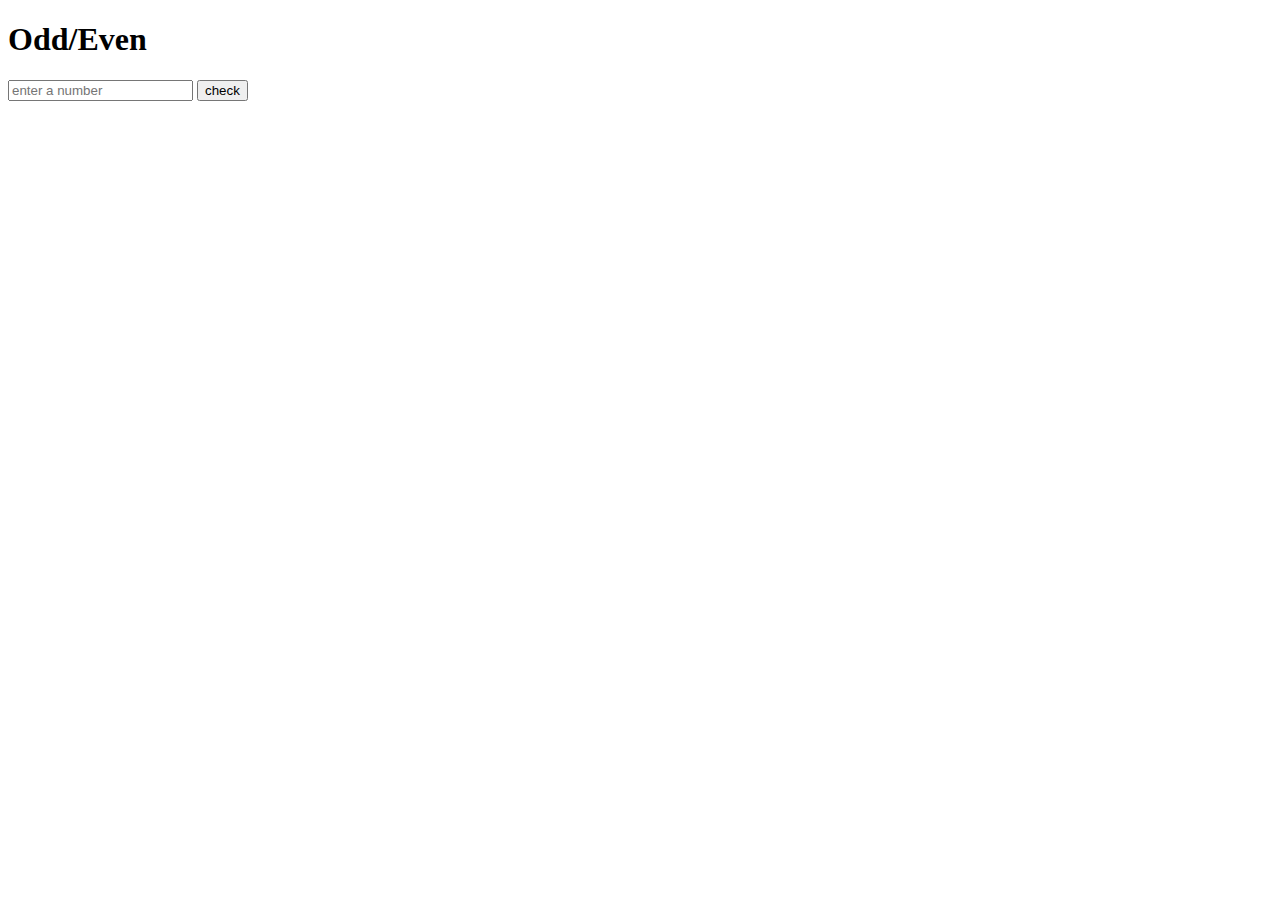
==== index.html @ 9e3919a9 "initial commit" ====
<!DOCTYPE html>
<html lang="en">
<head>
    <meta charset="UTF-8">
    <meta name="viewport" content="width=device-width, initial-scale=1.0">
    <title>Document</title>
    <link href="https://cdn.jsdelivr.net/npm/bootstrap@5.3.1/dist/css/bootstrap.min.css" rel="stylesheet" integrity="sha384-4bw+/aepP/YC94hEpVNVgiZdgIC5+VKNBQNGCHeKRQN+PtmoHDEXuppvnDJzQIu9" crossorigin="anonymous">

</head>
<body>
    <div class="bg-black text-white p-5 container w-50 text-center">
    <h1 class="text-center">Odd/Even</h1>
    <input id="a1" class="form-control mt-5" type="text"placeholder="enter a number">
    <button onclick="oddeven()" class="btn btn-danger mt-5">check</button>

</div>
<script>
    function oddeven(){
        num=parseInt(a1.value)
        if(num%2==0){
            alert(`${num} is even`)
        }
        else{
            alert(`${num} is odd`)
        }
    }
</script>
</body>
</html>
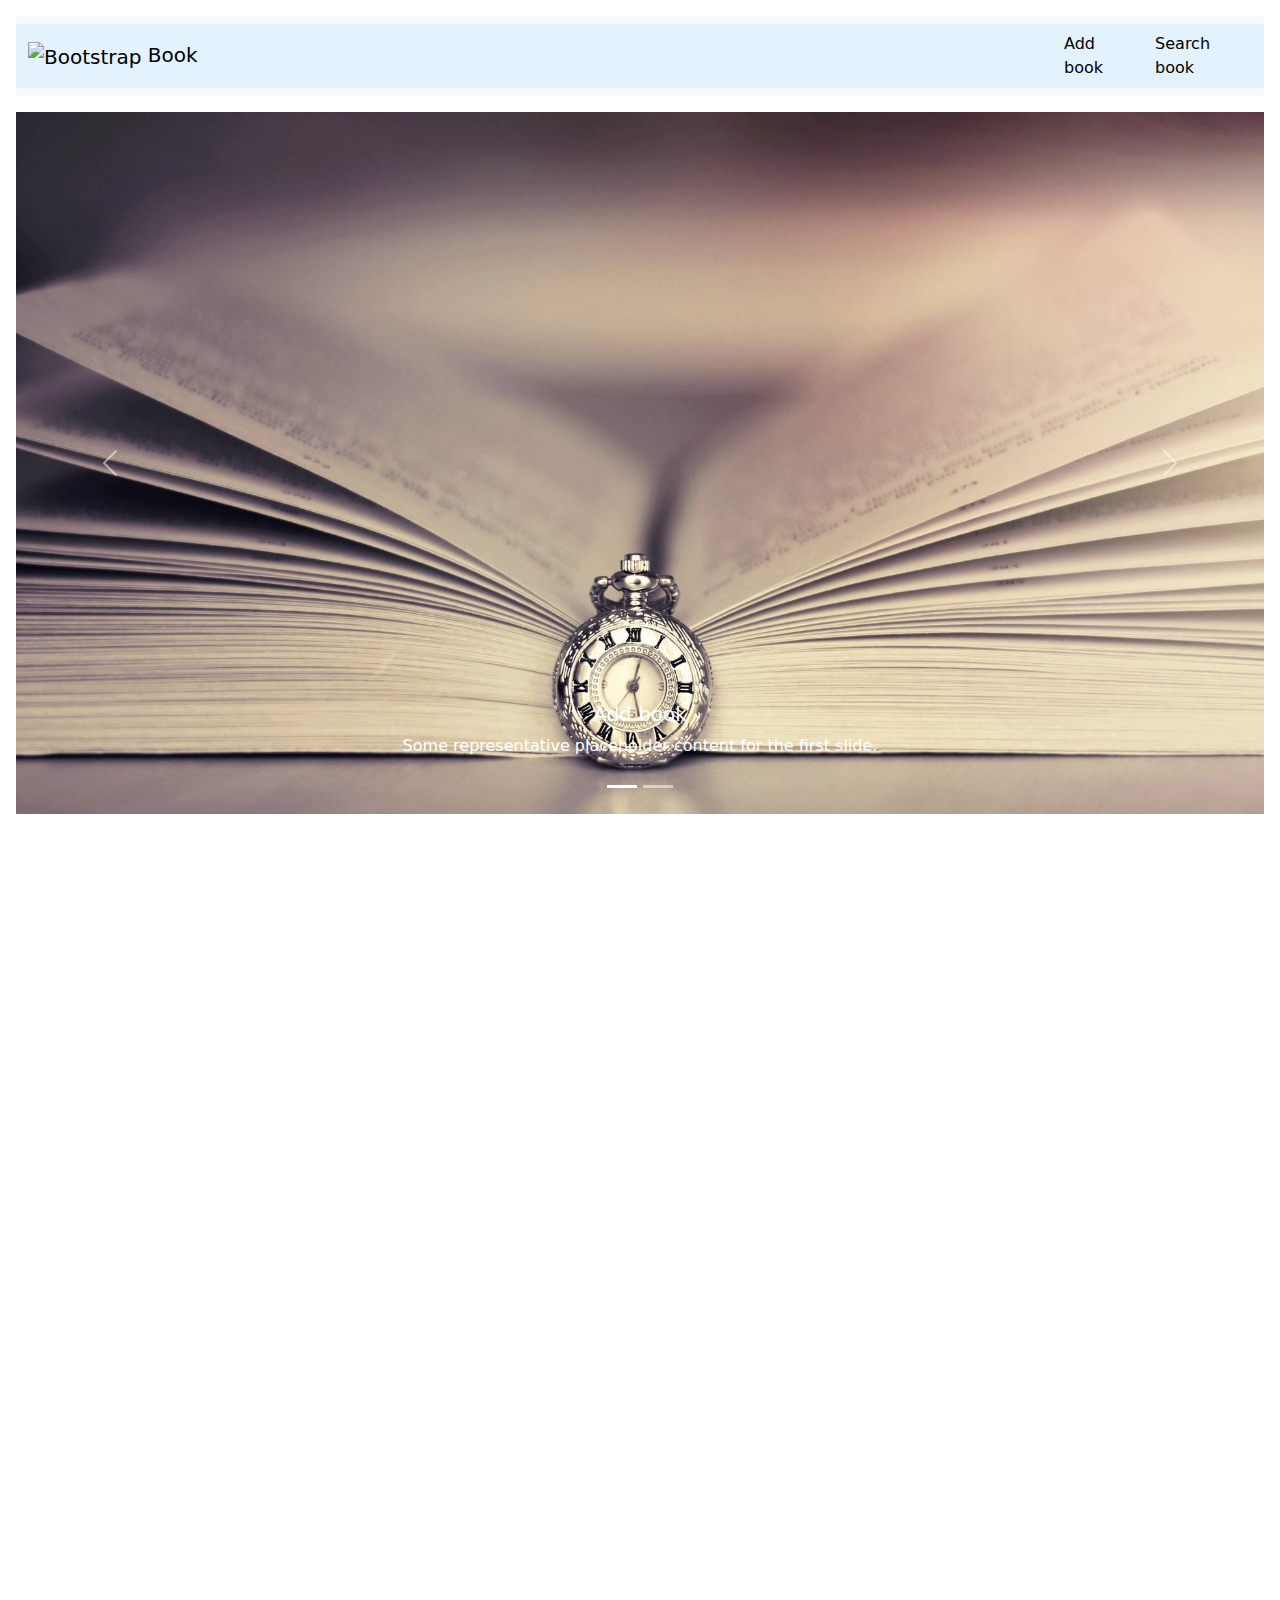
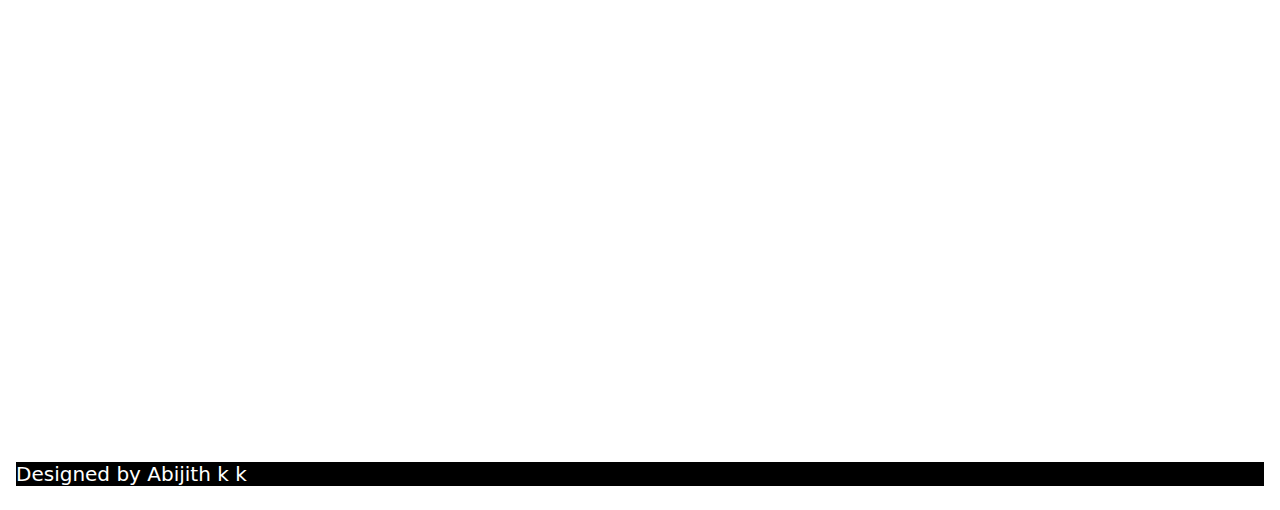
==== commit 3638d3fb: "footer" ====
--- a/index.html
+++ b/index.html
@@ -1,32 +1,87 @@
+<!doctype html>
+<html lang="en">
+  <head>
+    <meta charset="utf-8">
+    <meta name="viewport" content="width=device-width, initial-scale=1">
+    <link href="https://cdn.jsdelivr.net/npm/bootstrap@5.3.2/dist/css/bootstrap.min.css" rel="stylesheet">
+    <link href="https://getbootstrap.com/docs/5.3/assets/css/docs.css" rel="stylesheet">
+    <title>Bootstrap Example</title>
+    <script src="https://cdn.jsdelivr.net/npm/bootstrap@5.3.2/dist/js/bootstrap.bundle.min.js"></script>
+    <link rel="stylesheet" href="./book.css">
+  </head>
+  <style>
+    footer{
+        margin-top: 100%;
+    }
+  </style>
+  <body class="p-3 m-0 border-0 bd-example m-0 border-0">
 
+    <!-- Example Code -->
+    
+    <nav class="navbar navbar-expand-lg bg-body-tertiary" >
+      <div class="container-fluid"style="background-color: #e3f2fd;">
+        <a class="navbar-brand" href="#">
+          <img src="https://images.unsplash.com/photo-1589998059171-988d887df646?ixlib=rb-4.0.3&ixid=M3wxMjA3fDB8MHxwaG90by1wYWdlfHx8fGVufDB8fHx8fA%3D%3D&auto=format&fit=crop&w=1776&q=80" alt="Bootstrap" width="30" height="24">
+        Book</a>        <button class="navbar-toggler" type="button" data-bs-toggle="collapse" data-bs-target="#navbarNavDropdown" aria-controls="navbarNavDropdown" aria-expanded="false" aria-label="Toggle navigation">
+          <span class="navbar-toggler-icon"></span>
+        </button>
+        <div class="collapse navbar-collapse bb" id="navbarNavDropdown">
+          <ul class="navbar-nav">
+            <li class="nav-item">
+              <a class="nav-link active " aria-current="page" href="./addbook.html">Add book</a>
+            </li>
+            <li class="nav-item ms-2">
+              <a class="nav-link active" href="./searchbook.html">Search book</a>
+            </li>
+          </ul>
+        </div>
+      </div>
+    </nav>
+    
+    <!-- End Example Code -->
 
-
-<!DOCTYPE html>
-<html lang="en">
-<head>
-    <meta charset="UTF-8">
-    <meta name="viewport" content="width=device-width, initial-scale=1.0">
-    <title>Document</title>
-    <link href="https://cdn.jsdelivr.net/npm/bootstrap@5.3.1/dist/css/bootstrap.min.css" rel="stylesheet" integrity="sha384-4bw+/aepP/YC94hEpVNVgiZdgIC5+VKNBQNGCHeKRQN+PtmoHDEXuppvnDJzQIu9" crossorigin="anonymous">
-
-</head>
-<body>
-    <div class="bg-black text-white p-5 container w-50 text-center">
-    <h1 class="text-center">Odd/Even</h1>
-    <input id="a1" class="form-control mt-5" type="text"placeholder="enter a number">
-    <button onclick="oddeven()" class="btn btn-danger mt-5">check</button>
-
+    <div id="carouselExampleCaptions" class="carousel slide mt-3">
+      <div class="carousel-indicators">
+        <button type="button" data-bs-target="#carouselExampleCaptions" data-bs-slide-to="0" class="active" aria-current="true" aria-label="Slide 1"></button>
+        <button type="button" data-bs-target="#carouselExampleCaptions" data-bs-slide-to="1" aria-label="Slide 2"></button>
+        <!-- <button type="button" data-bs-target="#carouselExampleCaptions" data-bs-slide-to="2" aria-label="Slide 3"></button> -->
+      </div>
+      <div class="carousel-inner">
+        <div class="carousel-item active">
+          <img src="./464201.jpg" class="d-block w-100" alt="...">
+          <div class="carousel-caption d-none d-md-block">
+            <h5>Add book</h5>
+            <p>Some representative placeholder content for the first slide.</p>
+          </div>
+        </div>
+        <div class="carousel-item">
+          <img src="https://wallpapers.com/images/hd/open-book-light-beam-l9hsv6a3txsf7n3p.webp" class="d-block w-100" alt="...">
+          <div class="carousel-caption d-none d-md-block">
+            <h5>Search book</h5>
+            <p>Some representative placeholder content for the second slide.</p>
+          </div>
+        </div>
+        <!-- <div class="carousel-item">
+          <img src="..." class="d-block w-100" alt="...">
+          <div class="carousel-caption d-none d-md-block">
+            <h5>Third slide label</h5>
+            <p>Some representative placeholder content for the third slide.</p>
+          </div>
+        </div> -->
+      </div>
+      <button class="carousel-control-prev" type="button" data-bs-target="#carouselExampleCaptions" data-bs-slide="prev">
+        <span class="carousel-control-prev-icon" aria-hidden="true"></span>
+        <span class="visually-hidden">Previous</span>
+      </button>
+      <button class="carousel-control-next" type="button" data-bs-target="#carouselExampleCaptions" data-bs-slide="next">
+        <span class="carousel-control-next-icon" aria-hidden="true"></span>
+        <span class="visually-hidden">Next</span>
+      </button>
+    </div>
+<div>
+    <footer class="bg-black w-100">
+         <h5 class="text-white">Designed by Abijith k k</h5>
+    </footer>
 </div>
-<script>
-    function oddeven(){
-        num=parseInt(a1.value)
-        if(num%2==0){
-            alert(`${num} is even`)
-        }
-        else{
-            alert(`${num} is odd`)
-        }
-    }
-</script>
-</body>
+  </body>
 </html>--- a/book.css
+++ b/book.css
@@ -0,0 +1,3 @@
+.bb{
+    margin-left: 70%;
+}
